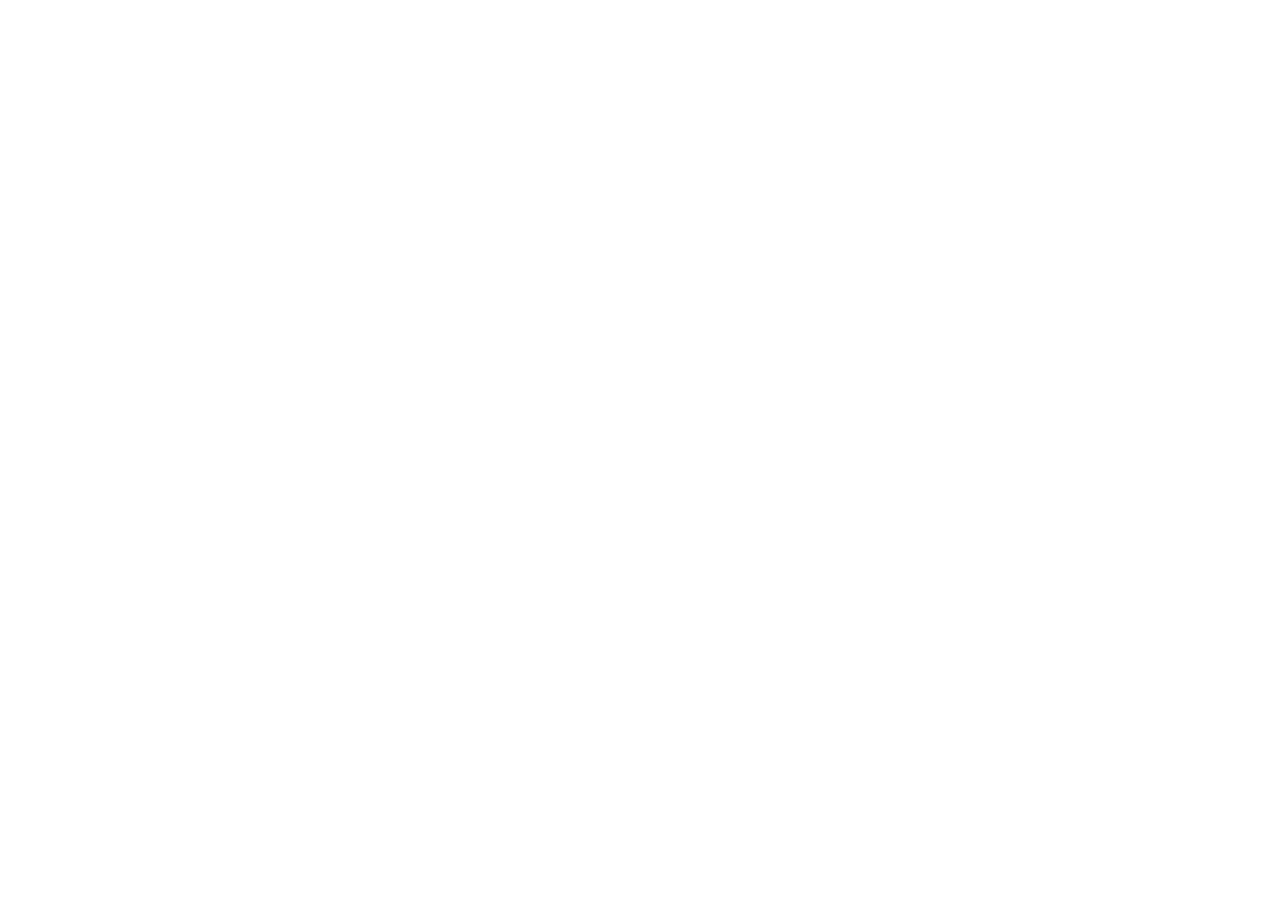
==== index.html @ 9a22e491 "Criado o projeto de redes sociais" ====
<!DOCTYPE html>
<html lang="pt-br">
<head>
    <meta charset="UTF-8">
    <meta name="viewport" content="width=device-width, initial-scale=1.0">
    <link rel="stylesheet" href="estilos/style.css">
    <link rel="shortcut icon" href="favicon.ico" type="image/x-icon">
    <title>Projeto Redes Sociais</title>
</head>
<body>
    

</body>
</html>
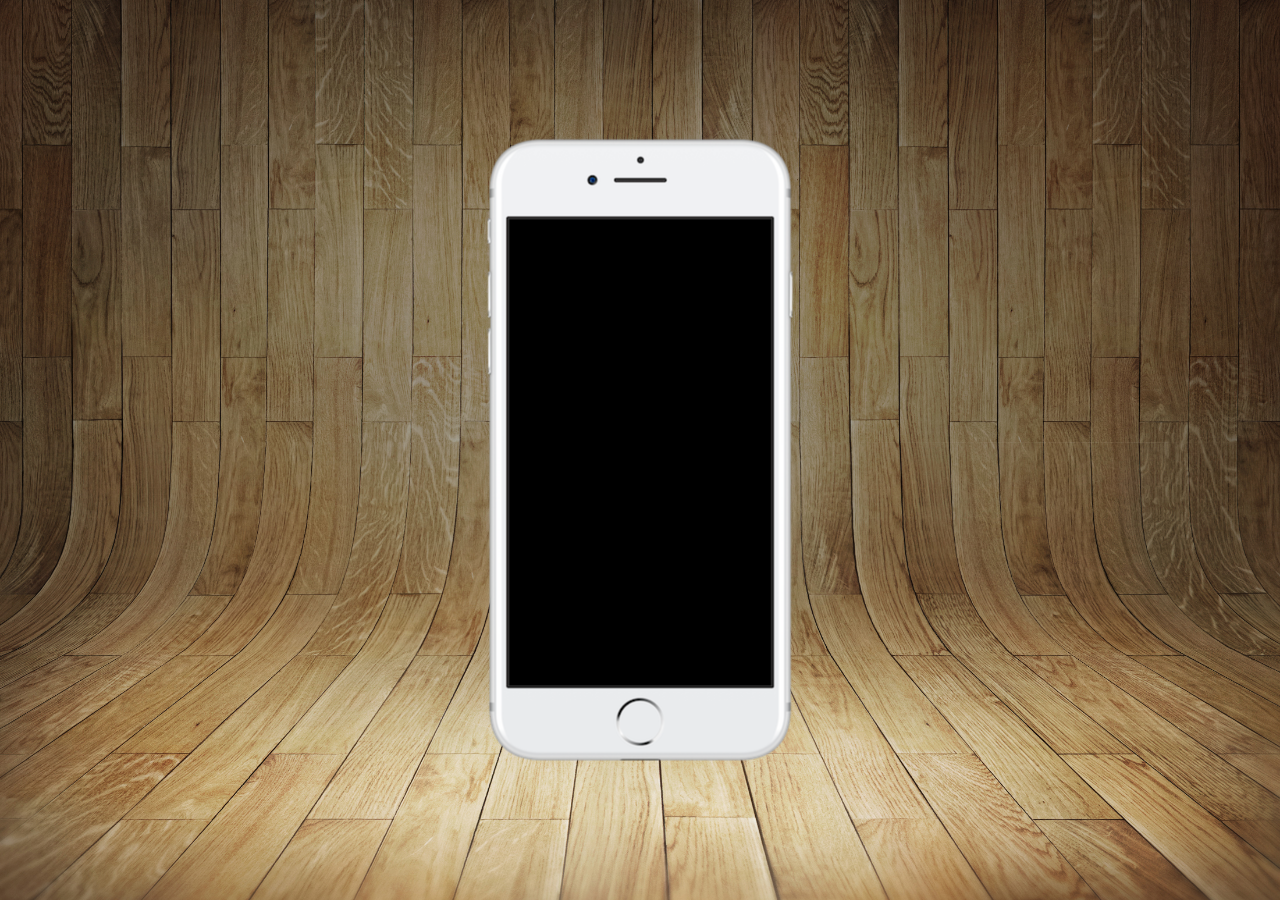
==== commit 57de0414: "html do desafio das redes sociais" ====
--- a/index.html
+++ b/index.html
@@ -8,7 +8,13 @@
     <title>Projeto Redes Sociais</title>
 </head>
 <body>
-    
+    <main>
+        <section id="telefone">
 
+        </section>
+        <section id="redesociais">
+
+        </section>
+    </main>
 </body>
 </html>
--- a/estilos/style.css
+++ b/estilos/style.css
@@ -0,0 +1,38 @@
+@charset "UTF-8";
+
+*{
+    margin: 0px;
+    padding: 0px;
+    font-family: Arial, Helvetica, sans-serif;
+}
+
+html, body{
+    height: 100vh;
+    width: 100vw;
+    background-color: black;
+}
+
+body{
+    background-image: url('../imagens/fundo-madeira.jpg');
+    background-repeat: no-repeat;
+    background-position: top center;
+    background-size: cover;
+    background-attachment: fixed;
+}
+
+main{
+    height: 100vh;
+    position: relative;
+}
+
+section#telefone{
+    position: absolute;
+    top: 50%;
+    left: 50%;
+    transform: translate(-50%, -50%);
+    
+    height: 627px;
+    width: 311px;
+    background-image: url('../imagens/frame-iphone.png');
+    background-repeat: no-repeat;
+}
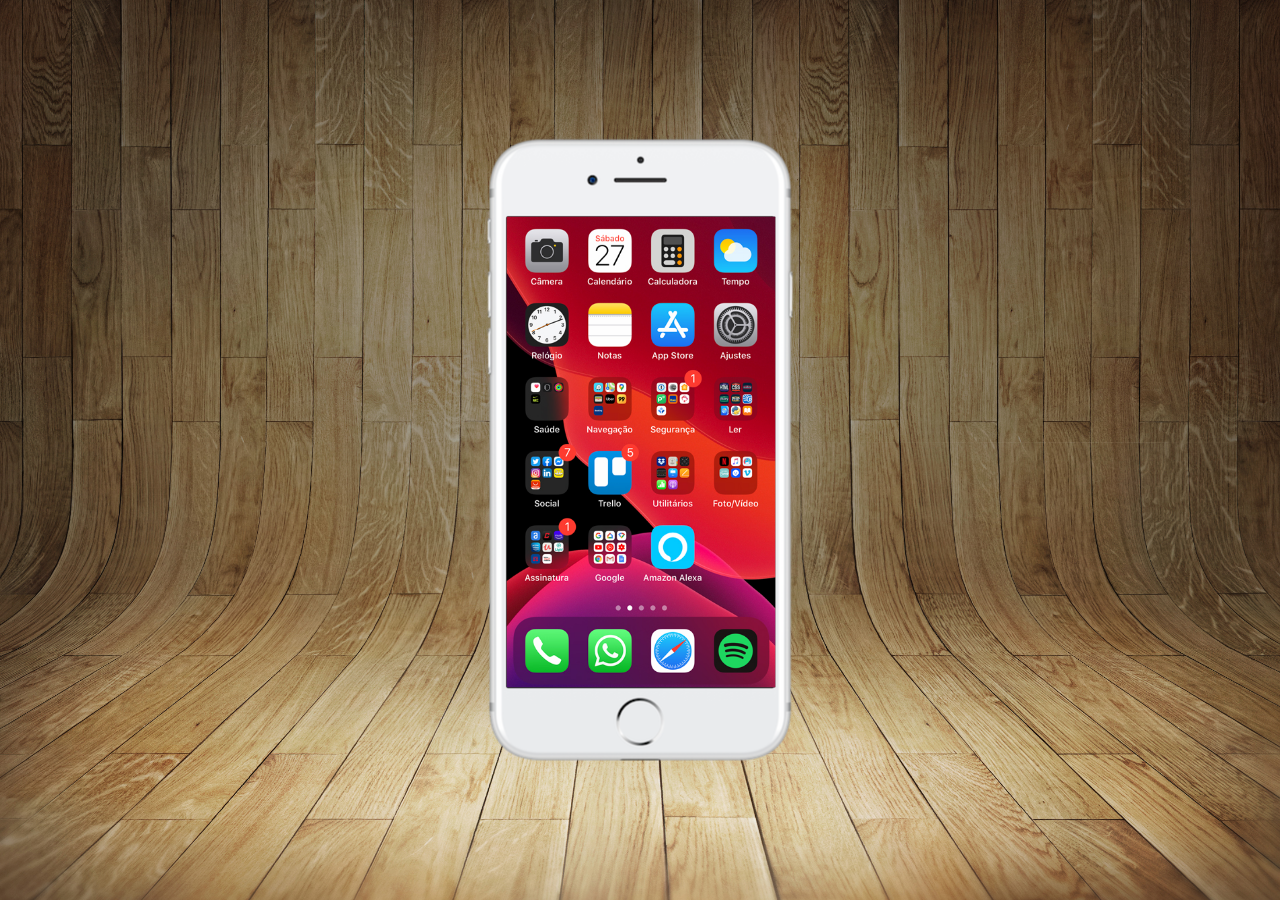
==== commit ada719d7: "tela home criada" ====
--- a/index.html
+++ b/index.html
@@ -10,7 +10,9 @@
 <body>
     <main>
         <section id="telefone">
+            <iframe src="home.html" frameborder="0" name="tela" id="tela">
 
+            </iframe>
         </section>
         <section id="redesociais">
 
--- a/estilos/style.css
+++ b/estilos/style.css
@@ -35,4 +35,12 @@
     width: 311px;
     background-image: url('../imagens/frame-iphone.png');
     background-repeat: no-repeat;
+}
+
+iframe#tela{
+    position: relative;
+    top: 80px;
+    left: 22px;
+    width: 269px;
+    height: 471px;
 }
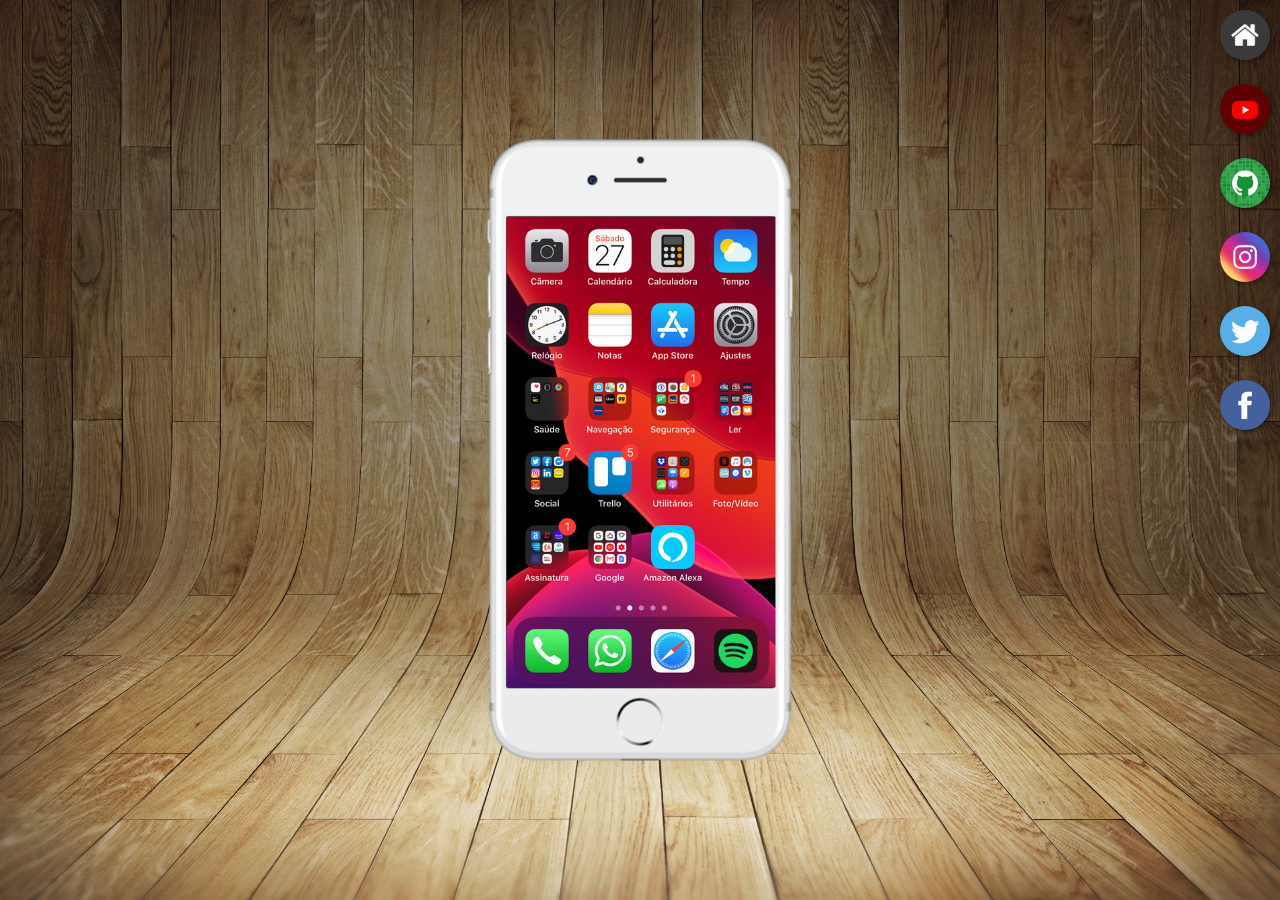
==== commit 4e2efb7a: "botões redes sociais" ====
--- a/index.html
+++ b/index.html
@@ -11,11 +11,16 @@
     <main>
         <section id="telefone">
             <iframe src="home.html" frameborder="0" name="tela" id="tela">
-
+                Navegadr não compatível.
             </iframe>
         </section>
         <section id="redesociais">
-
+            <a href="#" target="tela"><img src="imagens/logo-home.jpg" alt=""></a> <br>
+            <a href="#" target="tela"><img src="imagens/logo-youtube.jpg" alt=""></a> <br>
+            <a href="#" target="tela"><img src="imagens/logo-github.jpg" alt=""></a> <br>
+            <a href="#" target="tela"><img src="imagens/logo-instagram.jpg" alt=""></a> <br>
+            <a href="#" target="tela"><img src="imagens/logo-twitter.jpg" alt=""></a> <br>
+            <a href="#" target="tela"><img src="imagens/logo-facebook.jpg" alt=""></a>
         </section>
     </main>
 </body>
--- a/estilos/style.css
+++ b/estilos/style.css
@@ -43,4 +43,23 @@
     left: 22px;
     width: 269px;
     height: 471px;
-}+}
+
+section#redesociais img{
+    width: 50px;
+    margin: 10px;
+    border-radius: 50%;
+    box-shadow: 2px 2px 5px hwb(0 0% 100% / 0.395);
+    box-sizing: border-box;
+}
+
+section#redesociais{
+    text-align: right;
+}
+
+section#redesociais img:hover{
+    border: 2px solid rgba(255, 255, 255, 0.601);
+    transform: translate(-3px -3px);
+    box-shadow: 5px 5px 10px rgba(0, 0, 0, 0.636);
+    transition: transform .5s;
+}
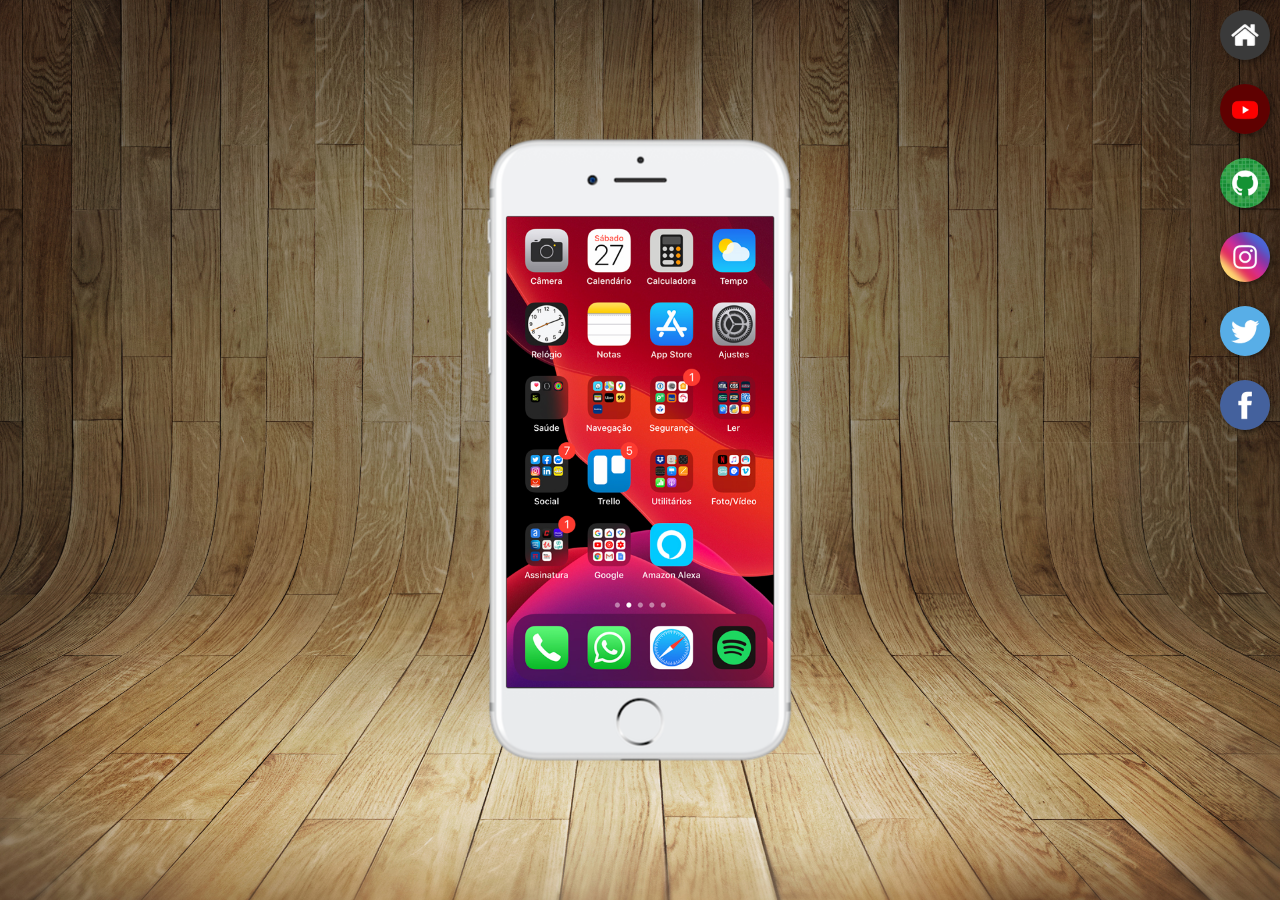
==== commit 77426bae: "telas do projeto redes sociais" ====
--- a/index.html
+++ b/index.html
@@ -15,12 +15,12 @@
             </iframe>
         </section>
         <section id="redesociais">
-            <a href="#" target="tela"><img src="imagens/logo-home.jpg" alt=""></a> <br>
-            <a href="#" target="tela"><img src="imagens/logo-youtube.jpg" alt=""></a> <br>
-            <a href="#" target="tela"><img src="imagens/logo-github.jpg" alt=""></a> <br>
-            <a href="#" target="tela"><img src="imagens/logo-instagram.jpg" alt=""></a> <br>
-            <a href="#" target="tela"><img src="imagens/logo-twitter.jpg" alt=""></a> <br>
-            <a href="#" target="tela"><img src="imagens/logo-facebook.jpg" alt=""></a>
+            <a href="home.html" target="tela"><img src="imagens/logo-home.jpg" alt=""></a> <br>
+            <a href="youtube.html" target="tela"><img src="imagens/logo-youtube.jpg" alt=""></a> <br>
+            <a href="github.html" target="tela"><img src="imagens/logo-github.jpg" alt=""></a> <br>
+            <a href="instagram.html" target="tela"><img src="imagens/logo-instagram.jpg" alt=""></a> <br>
+            <a href="twitter.html" target="tela"><img src="imagens/logo-twitter.jpg" alt=""></a> <br>
+            <a href="facebook.html" target="tela"><img src="imagens/logo-facebook.jpg" alt=""></a>
         </section>
     </main>
 </body>
--- a/estilos/style.css
+++ b/estilos/style.css
@@ -41,7 +41,7 @@
     position: relative;
     top: 80px;
     left: 22px;
-    width: 269px;
+    width: 267px;
     height: 471px;
 }
 
